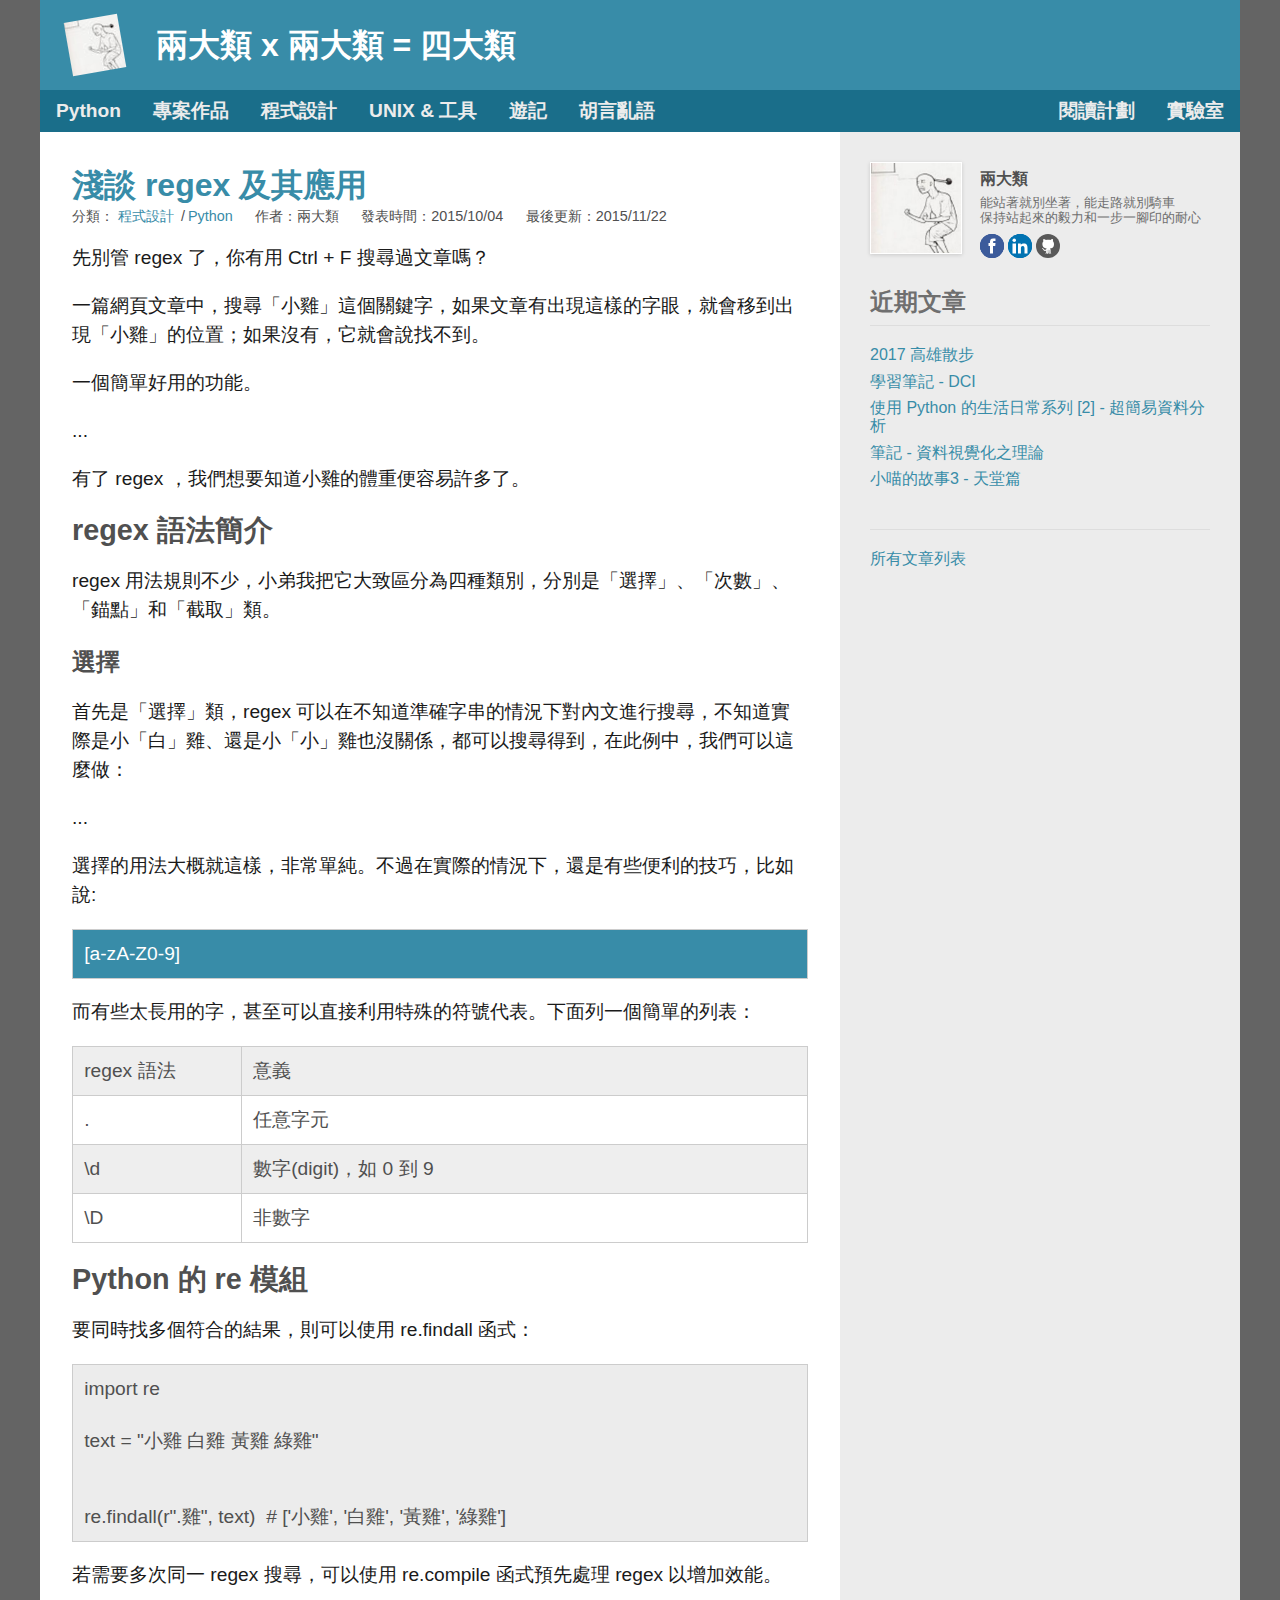
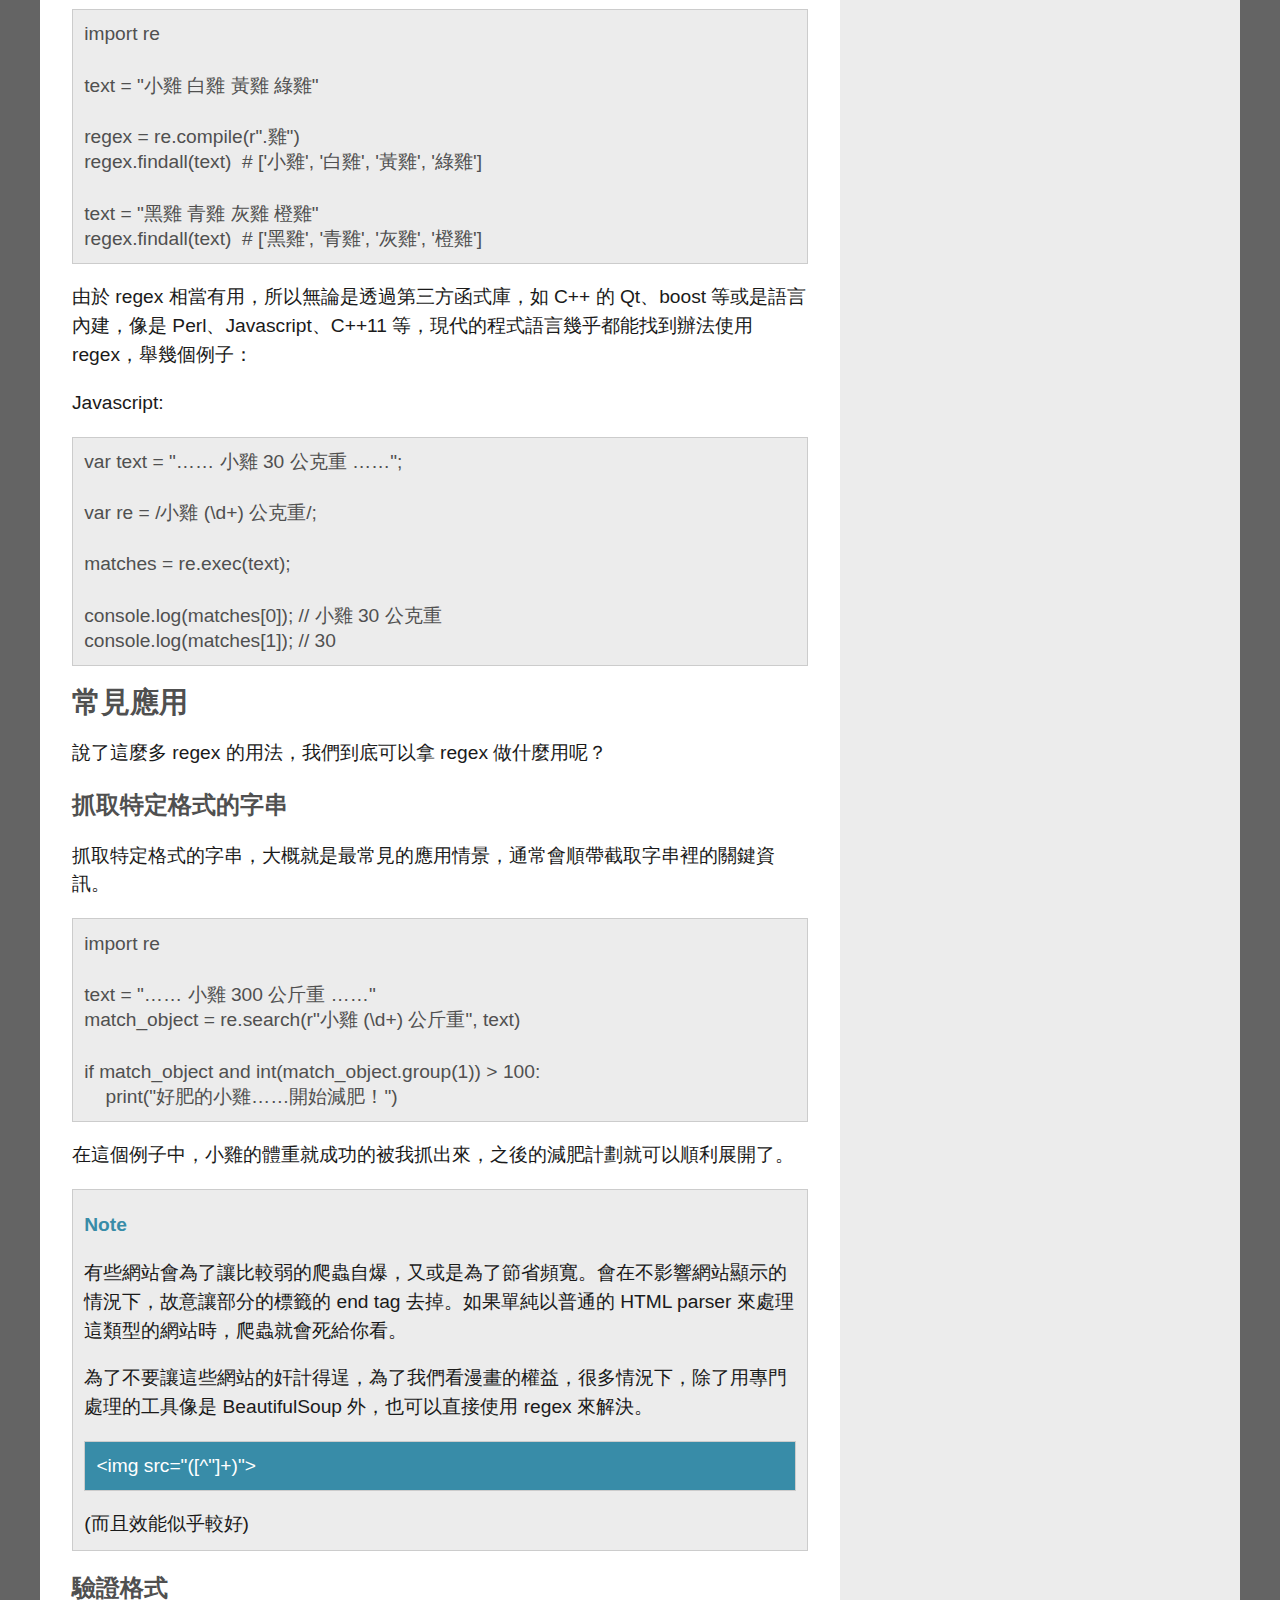
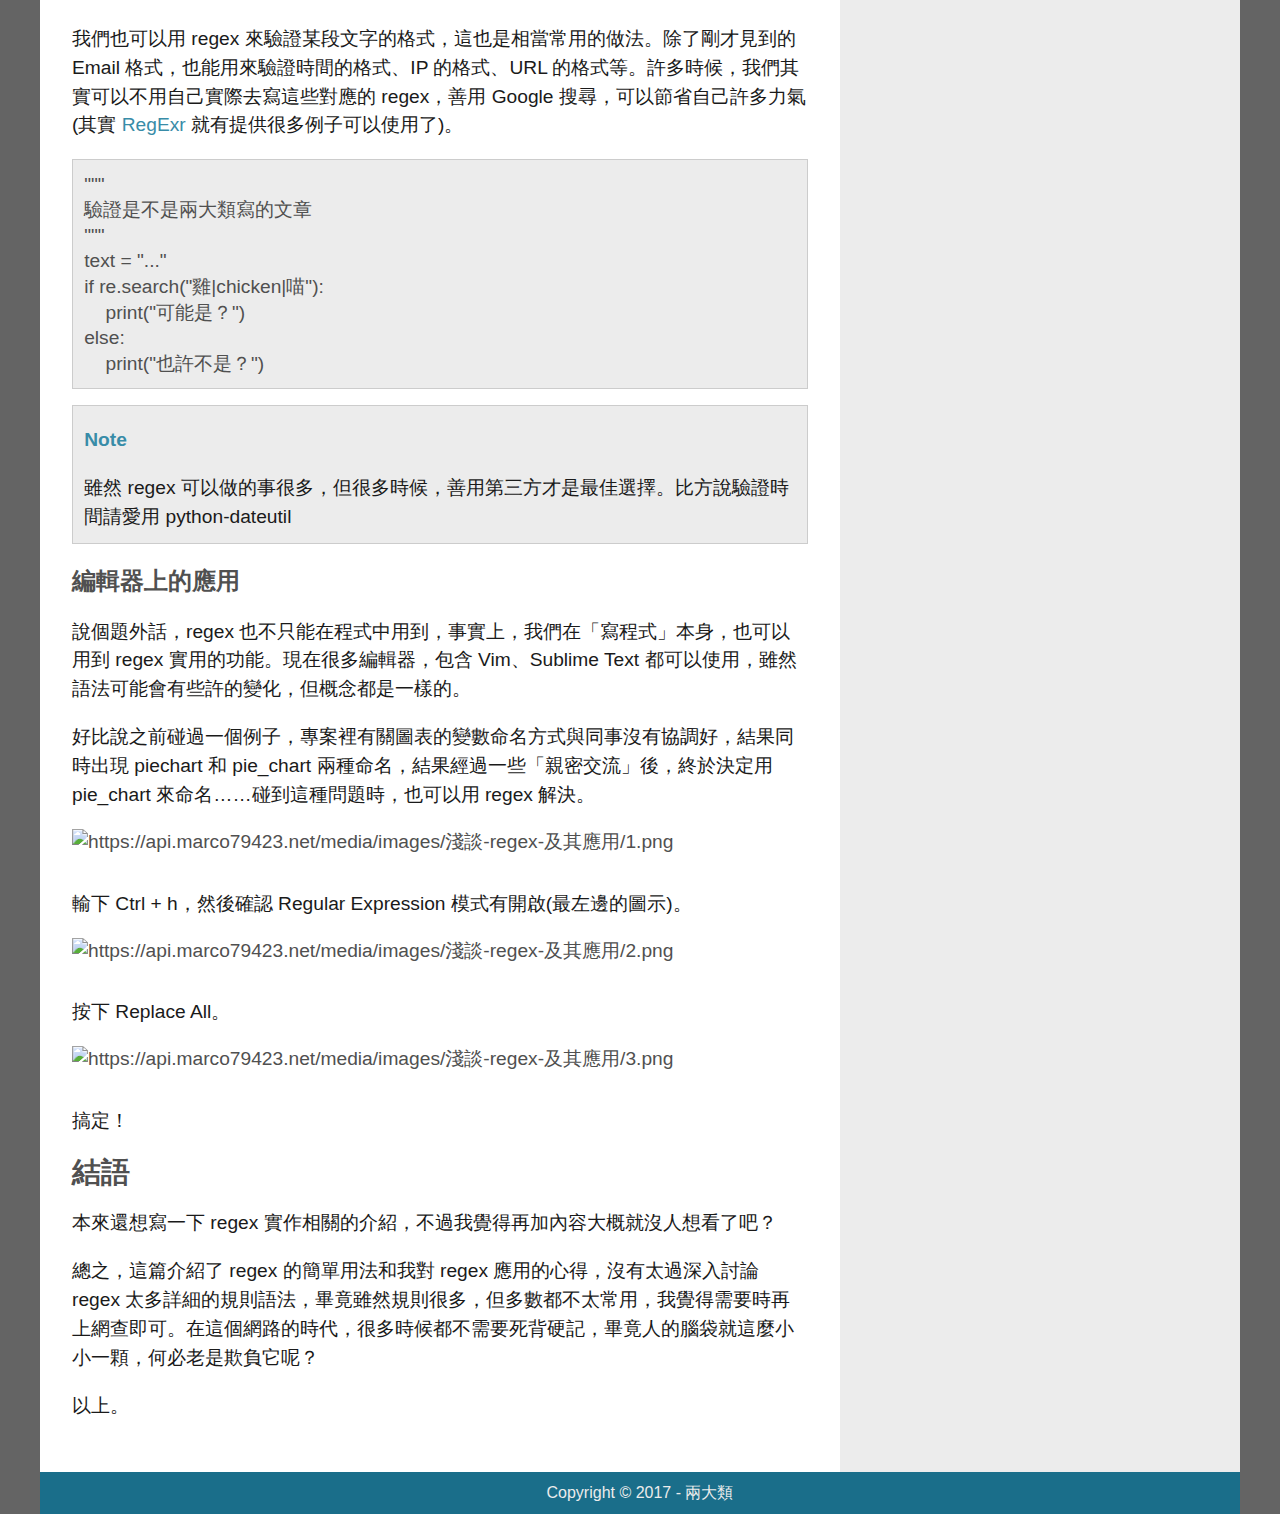
==== 文章列表/index2.html @ 4c3bfd54 "Added article detail page" ====
<!DOCTYPE html>
<html>
<head>
    <meta charset="UTF-8">
    <title>兩大類 x 兩大類 = 四大類</title>
    <link rel="stylesheet" href="stylesheets/normalize.css"/>
    <link rel="stylesheet/less" type="text/css" href="stylesheets/styles.less"/>
    <link rel="stylesheet/css" type="text/css" href="stylesheets/pygments.css"/>
    <script src="scripts/less.min.js"></script>
</head>
<body>
<div class="container">
    <header class="page-header">
        <h1 class="title">
            <a href="#"><img src="images/logo.png"/>兩大類 x 兩大類 = 四大類</a>
        </h1>
    </header>
    <nav class="page-nav">
        <div class="menu-container">
            <a class="menu-toggle" href="#">選單</a>
            <ul class="main-menu">
                <li><a href="#">Python</a></li>
                <li><a href="#">專案作品</a></li>
                <li><a href="#">程式設計</a></li>
                <li><a href="#">UNIX & 工具</a></li>
                <li><a href="#">遊記</a></li>
                <li><a href="#">胡言亂語</a></li>
            </ul>
            <ul class="extra-menu">
                <li><a href="#">閱讀計劃</a></li>
                <li><a href="#">實驗室</a></li>
            </ul>
        </div>
    </nav>
    <div class="page-main">
        <section class="article-detail">
            <article>
                <header>
                    <h1><a href="">淺談 regex 及其應用</a></h1>
                    <ul class="metadata">
                        <li>分類：
                            <ul class="categories">
                                <li><a href="#">程式設計</a></li>
                                <li><a href="#">Python</a></li>
                            </ul>
                        </li>
                        <li>作者：兩大類</li>
                        <li>發表時間：2015/10/04</li>
                        <li>最後更新：2015/11/22</li>
                    </ul>
                </header>
                <div class="content">
                    <p>先別管 regex 了，你有用 Ctrl + F 搜尋過文章嗎？</p>
                    <p>一篇網頁文章中，搜尋「小雞」這個關鍵字，如果文章有出現這樣的字眼，就會移到出現「小雞」的位置；如果沒有，它就會說找不到。</p>
                    <p>一個簡單好用的功能。</p>
                    <p>...</p>
                    <p>有了 regex ，我們想要知道小雞的體重便容易許多了。</p>
                    <div class="section"><h2>regex 語法簡介</h2>
                        <p>regex 用法規則不少，小弟我把它大致區分為四種類別，分別是「選擇」、「次數」、「錨點」和「截取」類。</p>
                        <div class="section"><h3>選擇</h3>
                            <p>首先是「選擇」類，regex 可以在不知道準確字串的情況下對內文進行搜尋，不知道實際是小「白」雞、還是小「小」雞也沒關係，都可以搜尋得到，在此例中，我們可以這麼做：</p>
                            <p>...</p>
                            <p>選擇的用法大概就這樣，非常單純。不過在實際的情況下，還是有些便利的技巧，比如說:</p>
                            <pre class="literal-block">[a-zA-Z0-9]</pre>
                            <p>而有些太長用的字，甚至可以直接利用特殊的符號代表。下面列一個簡單的列表：</p>
                            <table border="1" class="docutils">
                                <colgroup>
                                    <col width="23%">
                                    <col width="77%">
                                </colgroup>
                                <tbody valign="top">
                                <tr>
                                    <td>regex 語法</td>
                                    <td>意義</td>
                                </tr>
                                <tr>
                                    <td>.</td>
                                    <td>任意字元</td>
                                </tr>
                                <tr>
                                    <td>\d</td>
                                    <td>數字(digit)，如 0 到 9</td>
                                </tr>
                                <tr>
                                    <td>\D</td>
                                    <td>非數字</td>
                                </tr>
                                </tbody>
                            </table>
                        </div>
                    </div>
                    <div class="section" id="python-re"><h2>Python 的 re 模組</h2>
                        <p>要同時找多個符合的結果，則可以使用 re.findall 函式：</p>
                        <div class="highlight"><pre><span></span><span class="kn">import</span> <span
                                class="nn">re</span>

<span class="n">text</span> <span class="o">=</span> <span class="s2">"小雞 白雞 黃雞 綠雞"</span>


<span class="n">re</span><span class="o">.</span><span class="n">findall</span><span class="p">(</span><span class="sa">r</span><span
                                    class="s2">".雞"</span><span class="p">,</span> <span class="n">text</span><span
                                    class="p">)</span>  <span class="c1"># ['小雞', '白雞', '黃雞', '綠雞']</span>
</pre>
                        </div>
                        <p>若需要多次同一 regex 搜尋，可以使用 re.compile 函式預先處理 regex 以增加效能。</p>
                        <div class="highlight"><pre><span></span><span class="kn">import</span> <span
                                class="nn">re</span>

<span class="n">text</span> <span class="o">=</span> <span class="s2">"小雞 白雞 黃雞 綠雞"</span>

<span class="n">regex</span> <span class="o">=</span> <span class="n">re</span><span class="o">.</span><span class="n">compile</span><span
                                    class="p">(</span><span class="sa">r</span><span class="s2">".雞"</span><span
                                    class="p">)</span>
<span class="n">regex</span><span class="o">.</span><span class="n">findall</span><span class="p">(</span><span
                                    class="n">text</span><span class="p">)</span>  <span class="c1"># ['小雞', '白雞', '黃雞', '綠雞']</span>

<span class="n">text</span> <span class="o">=</span> <span class="s2">"黑雞 青雞 灰雞 橙雞"</span>
<span class="n">regex</span><span class="o">.</span><span class="n">findall</span><span class="p">(</span><span
                                    class="n">text</span><span class="p">)</span>  <span class="c1"># ['黑雞', '青雞', '灰雞', '橙雞']</span>
</pre>
                        </div>
                        <p>由於 regex 相當有用，所以無論是透過第三方函式庫，如 C++ 的 Qt、boost 等或是語言內建，像是 Perl、Javascript、C++11
                            等，現代的程式語言幾乎都能找到辦法使用 regex，舉幾個例子：</p>
                        <p>Javascript:</p>
                        <div class="highlight"><pre><span></span><span class="kd">var</span> <span
                                class="nx">text</span> <span class="o">=</span> <span
                                class="s2">"…… 小雞 30 公克重 ……"</span><span class="p">;</span>

<span class="kd">var</span> <span class="nx">re</span> <span class="o">=</span> <span
                                    class="sr">/小雞 (\d+) 公克重/</span><span class="p">;</span>

<span class="nx">matches</span> <span class="o">=</span> <span class="nx">re</span><span class="p">.</span><span
                                    class="nx">exec</span><span class="p">(</span><span class="nx">text</span><span
                                    class="p">);</span>

<span class="nx">console</span><span class="p">.</span><span class="nx">log</span><span class="p">(</span><span
                                    class="nx">matches</span><span class="p">[</span><span class="mi">0</span><span
                                    class="p">]);</span> <span class="c1">// 小雞 30 公克重</span>
<span class="nx">console</span><span class="p">.</span><span class="nx">log</span><span class="p">(</span><span
                                    class="nx">matches</span><span class="p">[</span><span class="mi">1</span><span
                                    class="p">]);</span> <span class="c1">// 30</span>
</pre>
                        </div>
                    </div>
                    <div class="section"><h2>常見應用</h2>
                        <p>說了這麼多 regex 的用法，我們到底可以拿 regex 做什麼用呢？</p>
                        <div class="section"><h3>抓取特定格式的字串</h3>
                            <p>抓取特定格式的字串，大概就是最常見的應用情景，通常會順帶截取字串裡的關鍵資訊。</p>
                            <div class="highlight"><pre><span></span><span class="kn">import</span> <span
                                    class="nn">re</span>

<span class="n">text</span> <span class="o">=</span> <span class="s2">"…… 小雞 300 公斤重 ……"</span>
<span class="n">match_object</span> <span class="o">=</span> <span class="n">re</span><span class="o">.</span><span
                                        class="n">search</span><span class="p">(</span><span class="sa">r</span><span
                                        class="s2">"小雞 (\d+) 公斤重"</span><span class="p">,</span> <span
                                        class="n">text</span><span class="p">)</span>

<span class="k">if</span> <span class="n">match_object</span> <span class="ow">and</span> <span
                                        class="nb">int</span><span class="p">(</span><span class="n">match_object</span><span
                                        class="o">.</span><span class="n">group</span><span class="p">(</span><span
                                        class="mi">1</span><span class="p">))</span> <span class="o">&gt;</span> <span
                                        class="mi">100</span><span class="p">:</span>
    <span class="k">print</span><span class="p">(</span><span class="s2">"好肥的小雞……開始減肥！"</span><span class="p">)</span>
</pre>
                            </div>
                            <p>在這個例子中，小雞的體重就成功的被我抓出來，之後的減肥計劃就可以順利展開了。</p>
                            <div class="note"><p class="first admonition-title">Note</p>
                                <p>有些網站會為了讓比較弱的爬蟲自爆，又或是為了節省頻寬。會在不影響網站顯示的情況下，故意讓部分的標籤的 end tag 去掉。如果單純以普通的 HTML parser
                                    來處理這類型的網站時，爬蟲就會死給你看。</p>
                                <p>為了不要讓這些網站的奸計得逞，為了我們看漫畫的權益，很多情況下，除了用專門處理的工具像是 BeautifulSoup 外，也可以直接使用 regex 來解決。</p>
                                <pre class="literal-block">&lt;img src="([^"]+)"&gt;
</pre>
                                <p class="last">(而且效能似乎較好)</p></div>
                        </div>
                        <div class="section"><h3>驗證格式</h3>
                            <p>我們也可以用 regex 來驗證某段文字的格式，這也是相當常用的做法。除了剛才見到的 Email 格式，也能用來驗證時間的格式、IP 的格式、URL
                                的格式等。許多時候，我們其實可以不用自己實際去寫這些對應的 regex，善用 Google 搜尋，可以節省自己許多力氣(其實 <a
                                        class="reference external" href="http://www.regexr.com/">RegExr</a>
                                就有提供很多例子可以使用了)。</p>
                            <div class="highlight"><pre><span></span><span class="sd">"""</span>
<span class="sd">驗證是不是兩大類寫的文章</span>
<span class="sd">"""</span>
<span class="n">text</span> <span class="o">=</span> <span class="s2">"..."</span>
<span class="k">if</span> <span class="n">re</span><span class="o">.</span><span class="n">search</span><span class="p">(</span><span
                                        class="s2">"雞|chicken|喵"</span><span class="p">):</span>
    <span class="k">print</span><span class="p">(</span><span class="s2">"可能是？"</span><span class="p">)</span>
<span class="k">else</span><span class="p">:</span>
    <span class="k">print</span><span class="p">(</span><span class="s2">"也許不是？"</span><span class="p">)</span>
</pre>
                            </div>
                            <div class="note"><p class="first admonition-title">Note</p>
                                <p class="last">雖然 regex 可以做的事很多，但很多時候，善用第三方才是最佳選擇。比方說驗證時間請愛用 python-dateutil</p></div>
                        </div>
                        <div class="section"><h3>編輯器上的應用</h3>
                            <p>說個題外話，regex 也不只能在程式中用到，事實上，我們在「寫程式」本身，也可以用到 regex 實用的功能。現在很多編輯器，包含 Vim、Sublime Text
                                都可以使用，雖然語法可能會有些許的變化，但概念都是一樣的。</p>
                            <p>好比說之前碰過一個例子，專案裡有關圖表的變數命名方式與同事沒有協調好，結果同時出現 piechart 和 pie_chart 兩種命名，結果經過一些「親密交流」後，終於決定用
                                pie_chart 來命名……碰到這種問題時，也可以用 regex 解決。</p> <img
                                    alt="https://api.marco79423.net/media/images/淺談-regex-及其應用/1.png"
                                    src="https://api.marco79423.net/media/images/淺談-regex-及其應用/1.png">
                            <p>輸下 Ctrl + h，然後確認 Regular Expression 模式有開啟(最左邊的圖示)。</p> <img
                                    alt="https://api.marco79423.net/media/images/淺談-regex-及其應用/2.png"
                                    src="https://api.marco79423.net/media/images/淺談-regex-及其應用/2.png">
                            <p>按下 Replace All。</p> <img
                                    alt="https://api.marco79423.net/media/images/淺談-regex-及其應用/3.png"
                                    src="https://api.marco79423.net/media/images/淺談-regex-及其應用/3.png">
                            <p>搞定！</p></div>
                    </div>
                    <div class="section"><h2>結語</h2>
                        <p>本來還想寫一下 regex 實作相關的介紹，不過我覺得再加內容大概就沒人想看了吧？</p>
                        <p>總之，這篇介紹了 regex 的簡單用法和我對 regex 應用的心得，沒有太過深入討論 regex
                            太多詳細的規則語法，畢竟雖然規則很多，但多數都不太常用，我覺得需要時再上網查即可。在這個網路的時代，很多時候都不需要死背硬記，畢竟人的腦袋就這麼小小一顆，何必老是欺負它呢？</p>
                        <p>以上。</p></div>
                </div>
            </article>
        </section>
        <aside class="aside">
            <section class="about-me">
                <img src="images/marco.jpg" alt="兩大類">
                <div class="profile">
                    <h3>兩大類</h3>
                    <div class="motto">
                        <div>能站著就別坐著，能走路就別騎車</div>
                        <div>保持站起來的毅力和一步一腳印的耐心</div>
                    </div>
                    <ul class="contact">
                        <li><a class="i-facebook" href="#">facebook</a></li>
                        <li><a class="i-linkedin" href="#">GitHub</a></li>
                        <li><a class="i-github" href="#">LinkedIn</a></li>
                    </ul>
                </div>
            </section>
            <section class="recent-articles">
                <h2>近期文章</h2>
                <ul>
                    <li><a href="#">2017 高雄散步</a></li>
                    <li><a href="#">學習筆記 - DCI</a></li>
                    <li><a href="#">使用 Python 的生活日常系列 [2] - 超簡易資料分析</a></li>
                    <li><a href="#">筆記 - 資料視覺化之理論</a></li>
                    <li><a href="#">小喵的故事3 - 天堂篇</a></li>
                </ul>
            </section>
            <section class="additional-links">
                <h2></h2>
                <ul>
                    <li><a href="#">所有文章列表</a></li>
                </ul>
            </section>
        </aside>
    </div>
    <footer class="page-footer">
        <div class="copyright">Copyright © 2017 - 兩大類</div>
    </footer>
</div>
</body>
</html>
---- 文章列表/stylesheets/pygments.css ----
/*Syntax highlighting for pygments*/
.highlight .hll {
  background-color: #ffffcc
}

.highlight .c {
  color: #60a0b0;
  font-style: italic
}

/* Comment */
.highlight .err {
  border: 1px solid #FF0000
}

/* Error */
.highlight .k {
  color: #007020;
  font-weight: bold
}

/* Keyword */
.highlight .o {
  color: #666666
}

/* Operator */
.highlight .cm {
  color: #60a0b0;
  font-style: italic
}

/* Comment.Multiline */
.highlight .cp {
  color: #007020
}

/* Comment.Preproc */
.highlight .c1 {
  color: #60a0b0;
  font-style: italic
}

/* Comment.Single */
.highlight .cs {
  color: #60a0b0;
  background-color: #fff0f0
}

/* Comment.Special */
.highlight .gd {
  color: #A00000
}

/* Generic.Deleted */
.highlight .ge {
  font-style: italic
}

/* Generic.Emph */
.highlight .gr {
  color: #FF0000
}

/* Generic.Error */
.highlight .gh {
  color: #000080;
  font-weight: bold
}

/* Generic.Heading */
.highlight .gi {
  color: #00A000
}

/* Generic.Inserted */
.highlight .go {
  color: #808080
}

/* Generic.Output */
.highlight .gp {
  color: #c65d09;
  font-weight: bold
}

/* Generic.Prompt */
.highlight .gs {
  font-weight: bold
}

/* Generic.Strong */
.highlight .gu {
  color: #800080;
  font-weight: bold
}

/* Generic.Subheading */
.highlight .gt {
  color: #0040D0
}

/* Generic.Traceback */
.highlight .kc {
  color: #007020;
  font-weight: bold
}

/* Keyword.Constant */
.highlight .kd {
  color: #007020;
  font-weight: bold
}

/* Keyword.Declaration */
.highlight .kn {
  color: #007020;
  font-weight: bold
}

/* Keyword.Namespace */
.highlight .kp {
  color: #007020
}

/* Keyword.Pseudo */
.highlight .kr {
  color: #007020;
  font-weight: bold
}

/* Keyword.Reserved */
.highlight .kt {
  color: #902000
}

/* Keyword.Type */
.highlight .m {
  color: #40a070
}

/* Literal.Number */
.highlight .s {
  color: #4070a0
}

/* Literal.String */
.highlight .na {
  color: #4070a0
}

/* Name.Attribute */
.highlight .nb {
  color: #007020
}

/* Name.Builtin */
.highlight .nc {
  color: #0e84b5;
  font-weight: bold
}

/* Name.Class */
.highlight .no {
  color: #60add5
}

/* Name.Constant */
.highlight .nd {
  color: #555555;
  font-weight: bold
}

/* Name.Decorator */
.highlight .ni {
  color: #d55537;
  font-weight: bold
}

/* Name.Entity */
.highlight .ne {
  color: #007020
}

/* Name.Exception */
.highlight .nf {
  color: #06287e
}

/* Name.Function */
.highlight .nl {
  color: #002070;
  font-weight: bold
}

/* Name.Label */
.highlight .nn {
  color: #0e84b5;
  font-weight: bold
}

/* Name.Namespace */
.highlight .nt {
  color: #062873;
  font-weight: bold
}

/* Name.Tag */
.highlight .nv {
  color: #bb60d5
}

/* Name.Variable */
.highlight .ow {
  color: #007020;
  font-weight: bold
}

/* Operator.Word */
.highlight .w {
  color: #bbbbbb
}

/* Text.Whitespace */
.highlight .mf {
  color: #40a070
}

/* Literal.Number.Float */
.highlight .mh {
  color: #40a070
}

/* Literal.Number.Hex */
.highlight .mi {
  color: #40a070
}

/* Literal.Number.Integer */
.highlight .mo {
  color: #40a070
}

/* Literal.Number.Oct */
.highlight .sb {
  color: #4070a0
}

/* Literal.String.Backtick */
.highlight .sc {
  color: #4070a0
}

/* Literal.String.Char */
.highlight .sd {
  color: #4070a0;
  font-style: italic
}

/* Literal.String.Doc */
.highlight .s2 {
  color: #4070a0
}

/* Literal.String.Double */
.highlight .se {
  color: #4070a0;
  font-weight: bold
}

/* Literal.String.Escape */
.highlight .sh {
  color: #4070a0
}

/* Literal.String.Heredoc */
.highlight .si {
  color: #70a0d0;
  font-style: italic
}

/* Literal.String.Interpol */
.highlight .sx {
  color: #c65d09
}

/* Literal.String.Other */
.highlight .sr {
  color: #235388
}

/* Literal.String.Regex */
.highlight .s1 {
  color: #4070a0
}

/* Literal.String.Single */
.highlight .ss {
  color: #517918
}

/* Literal.String.Symbol */
.highlight .bp {
  color: #007020
}

/* Name.Builtin.Pseudo */
.highlight .vc {
  color: #bb60d5
}

/* Name.Variable.Class */
.highlight .vg {
  color: #bb60d5
}

/* Name.Variable.Global */
.highlight .vi {
  color: #bb60d5
}

/* Name.Variable.Instance */
.highlight .il {
  color: #40a070
}

/* Literal.Number.Integer.Long */
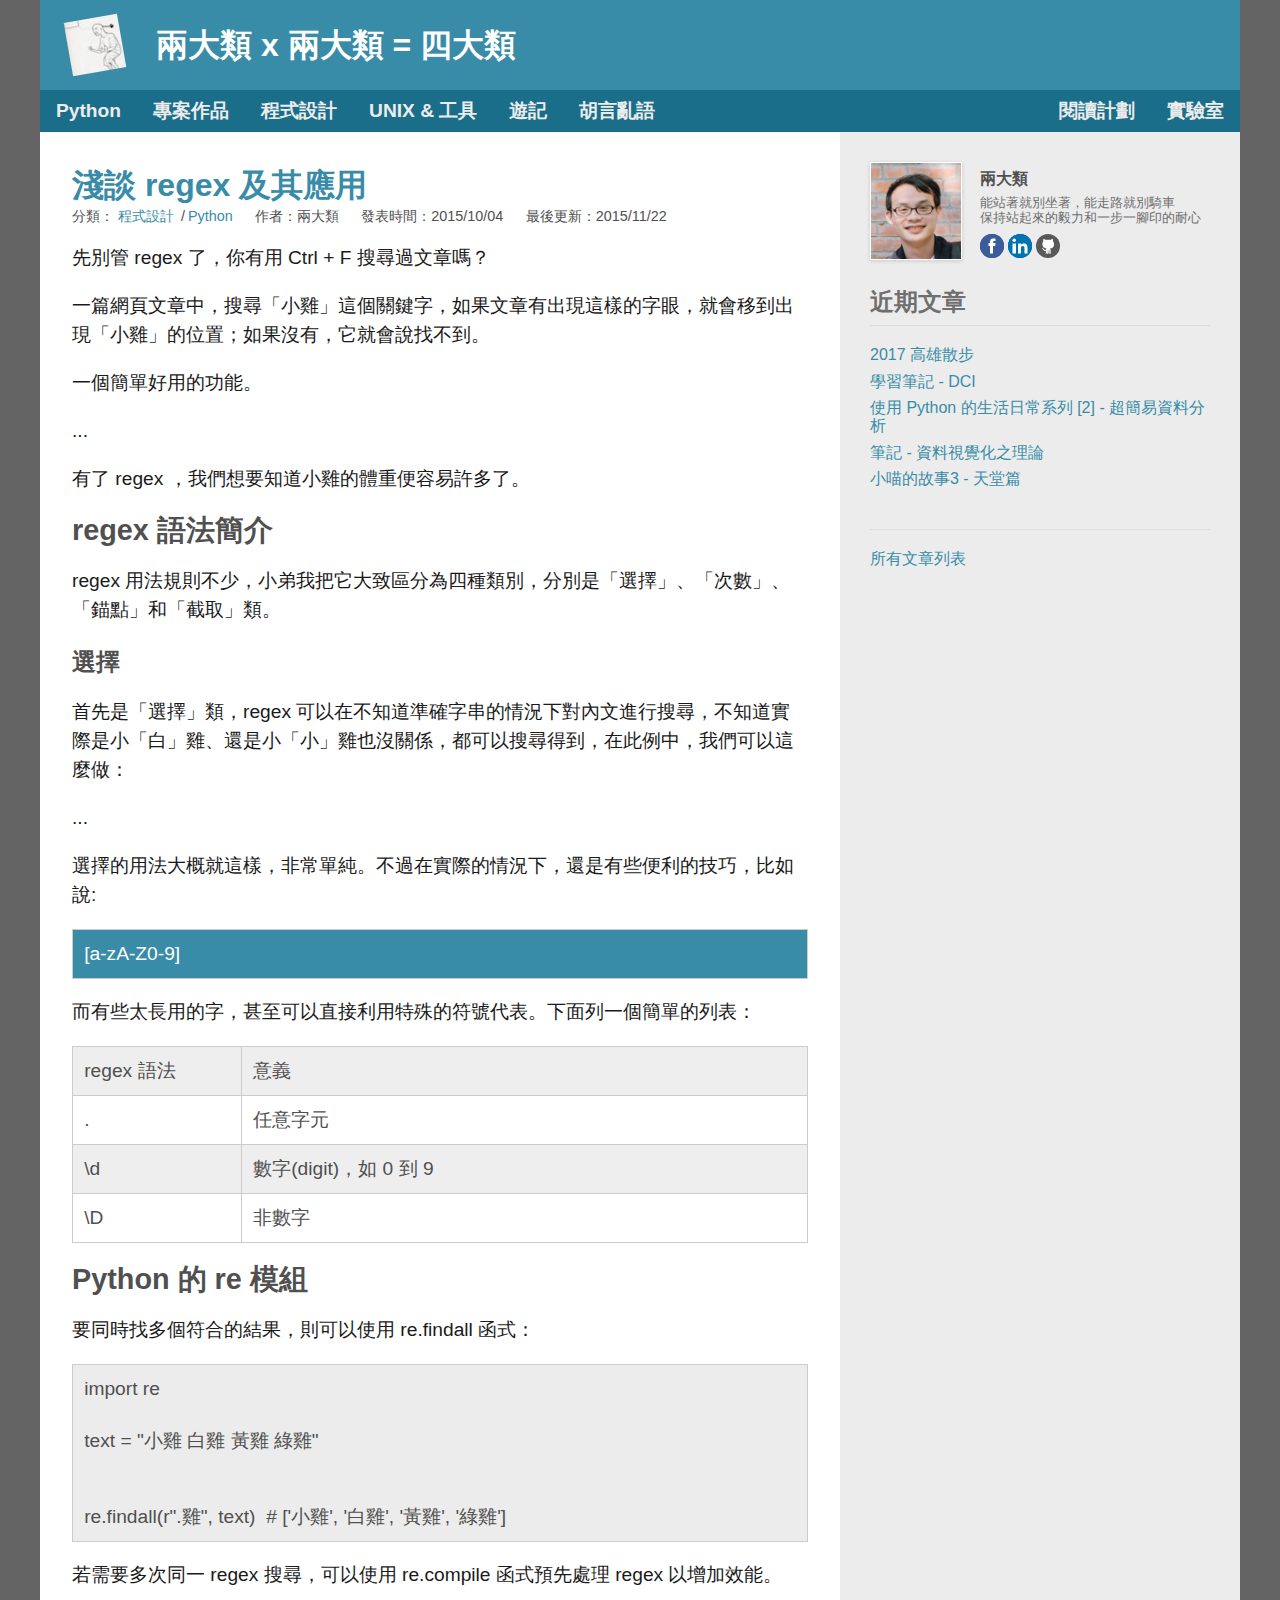
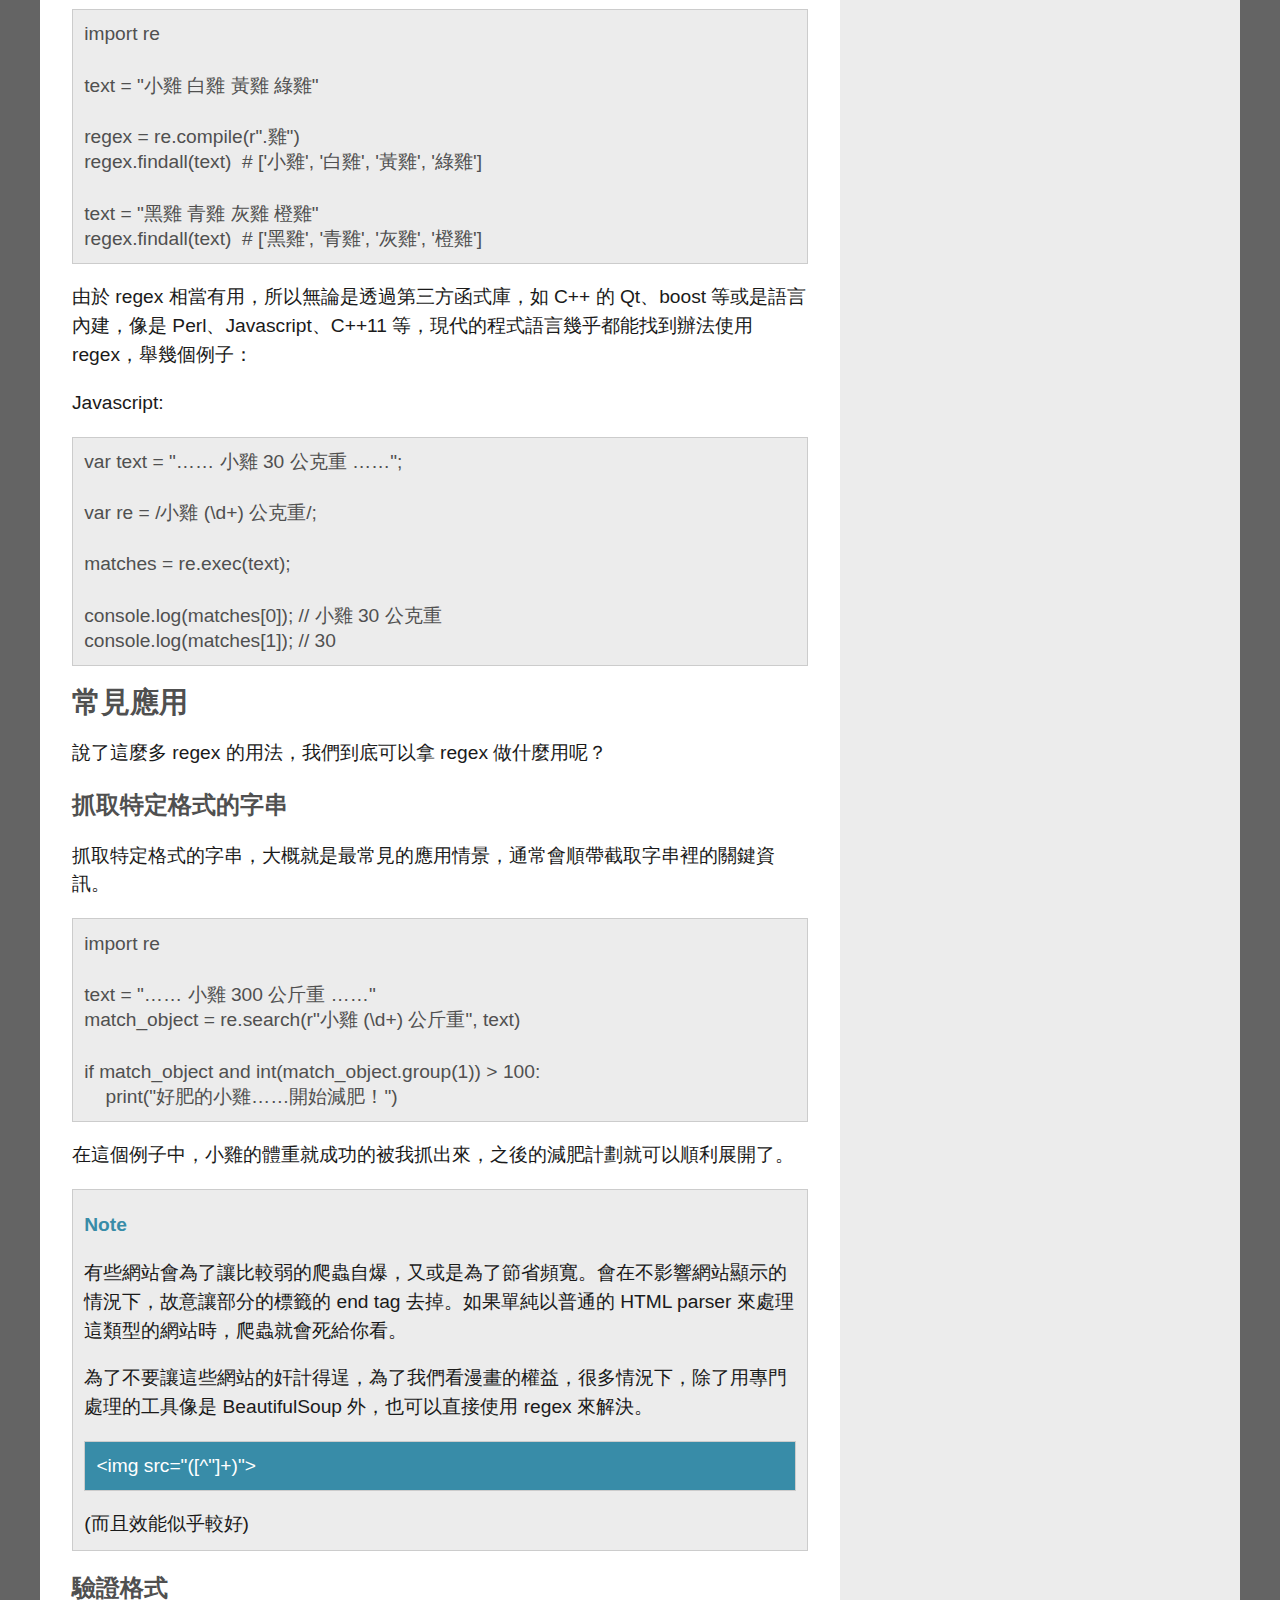
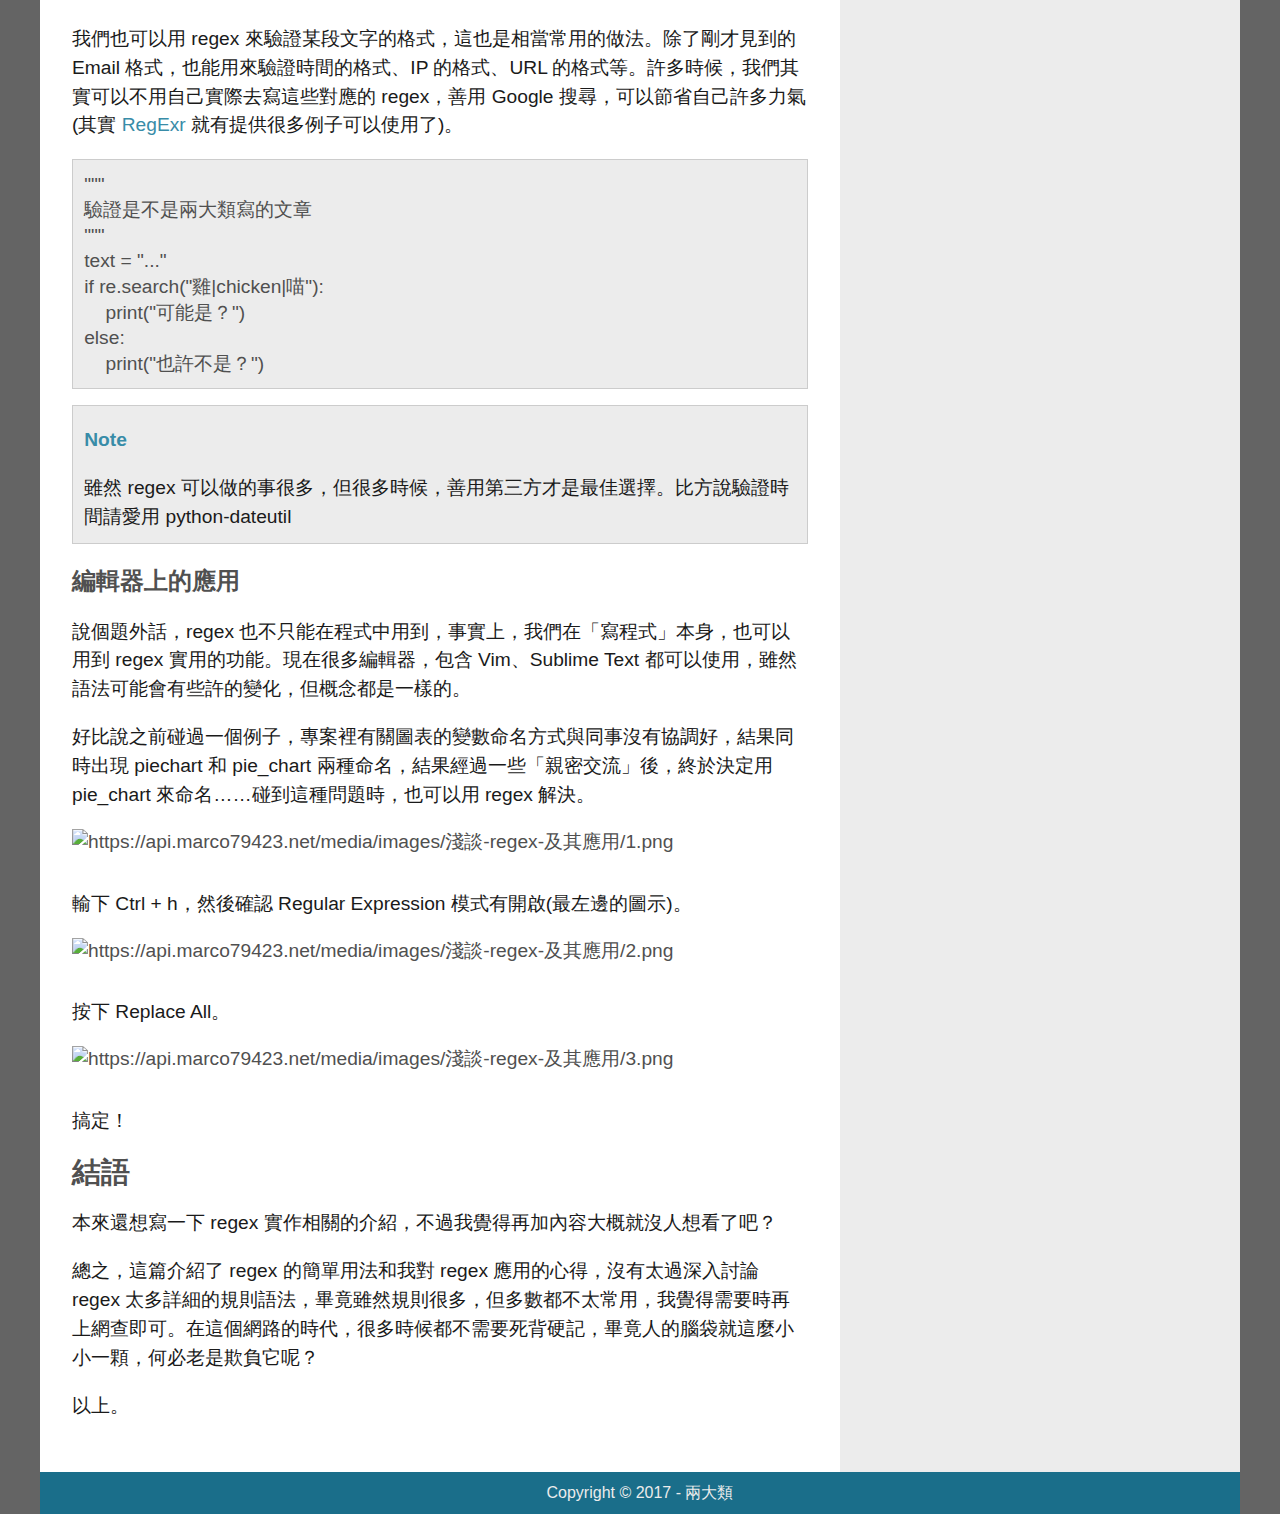
==== commit 3f61d682: "Added marco2.jpg" ====
--- a/文章列表/index2.html
+++ b/文章列表/index2.html
@@ -216,7 +216,7 @@
         </section>
         <aside class="aside">
             <section class="about-me">
-                <img src="images/marco.jpg" alt="兩大類">
+                <img src="images/marco2.jpg" alt="兩大類">
                 <div class="profile">
                     <h3>兩大類</h3>
                     <div class="motto">
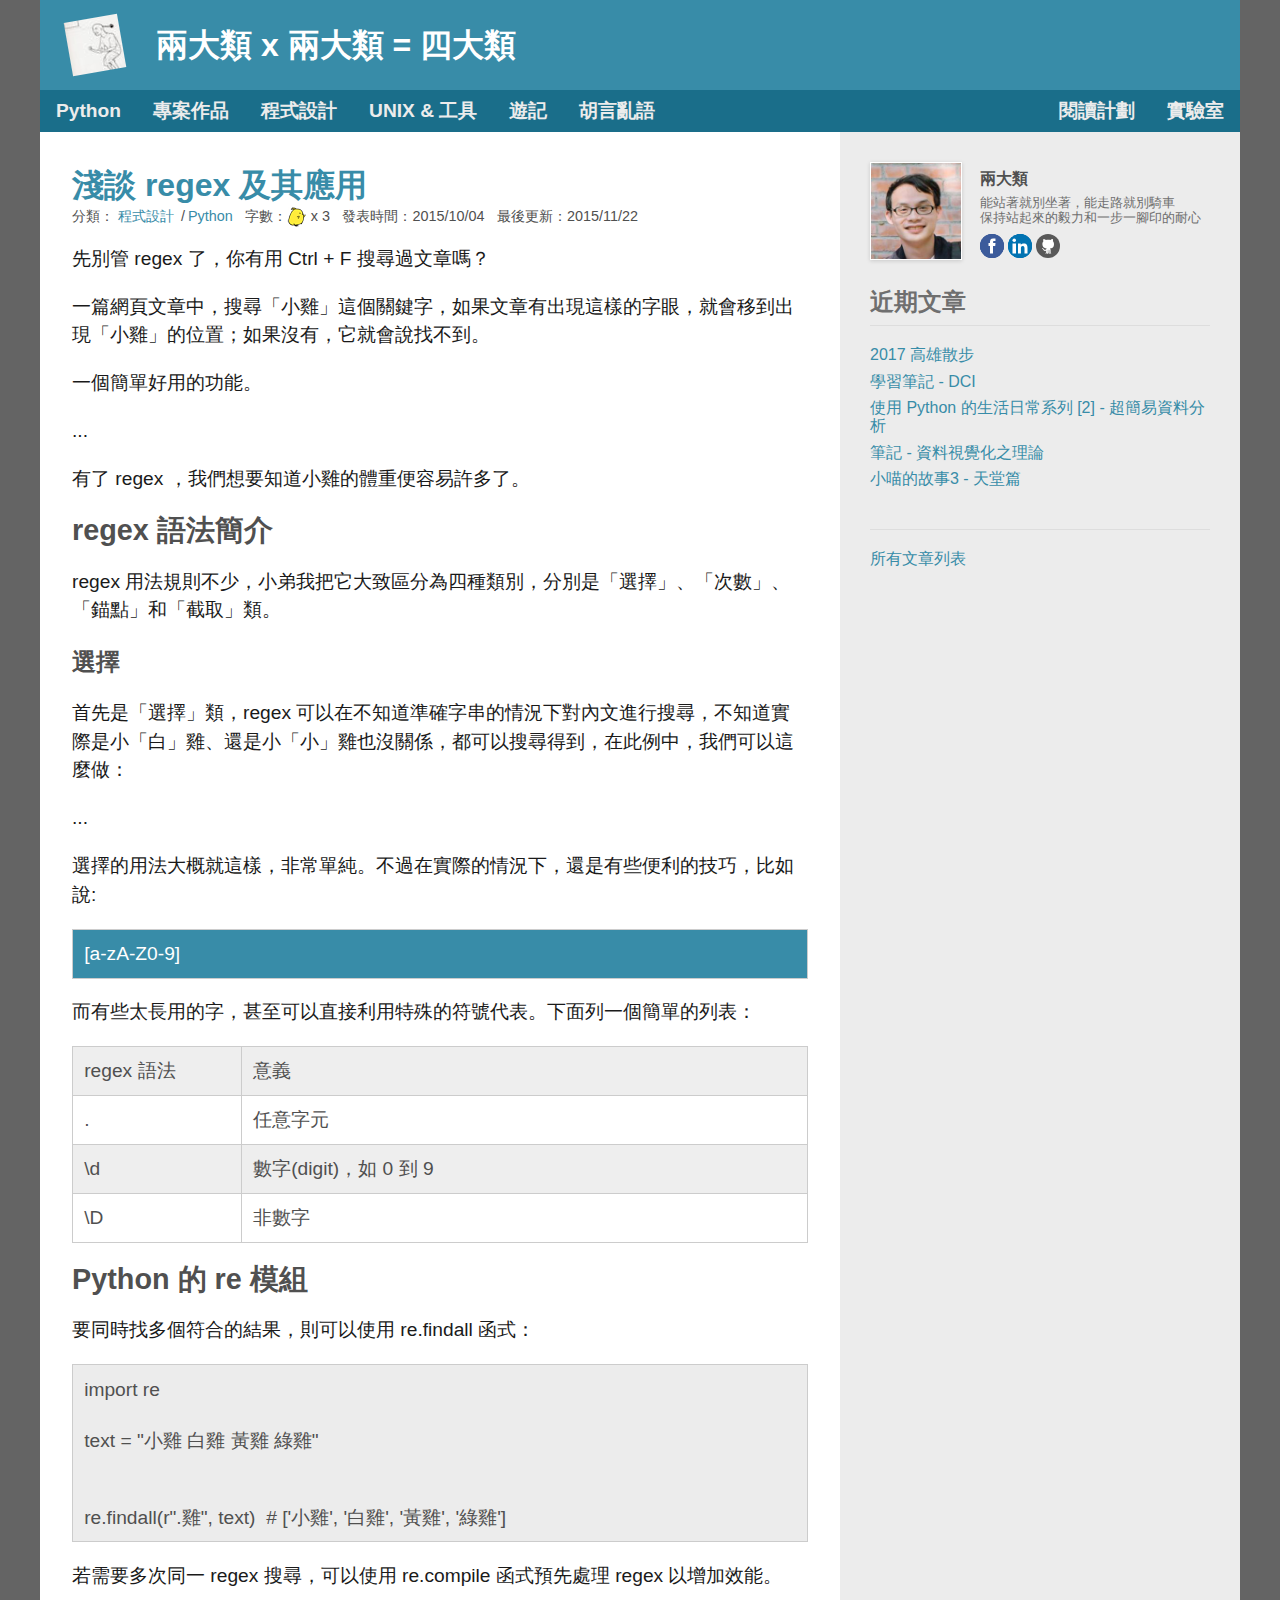
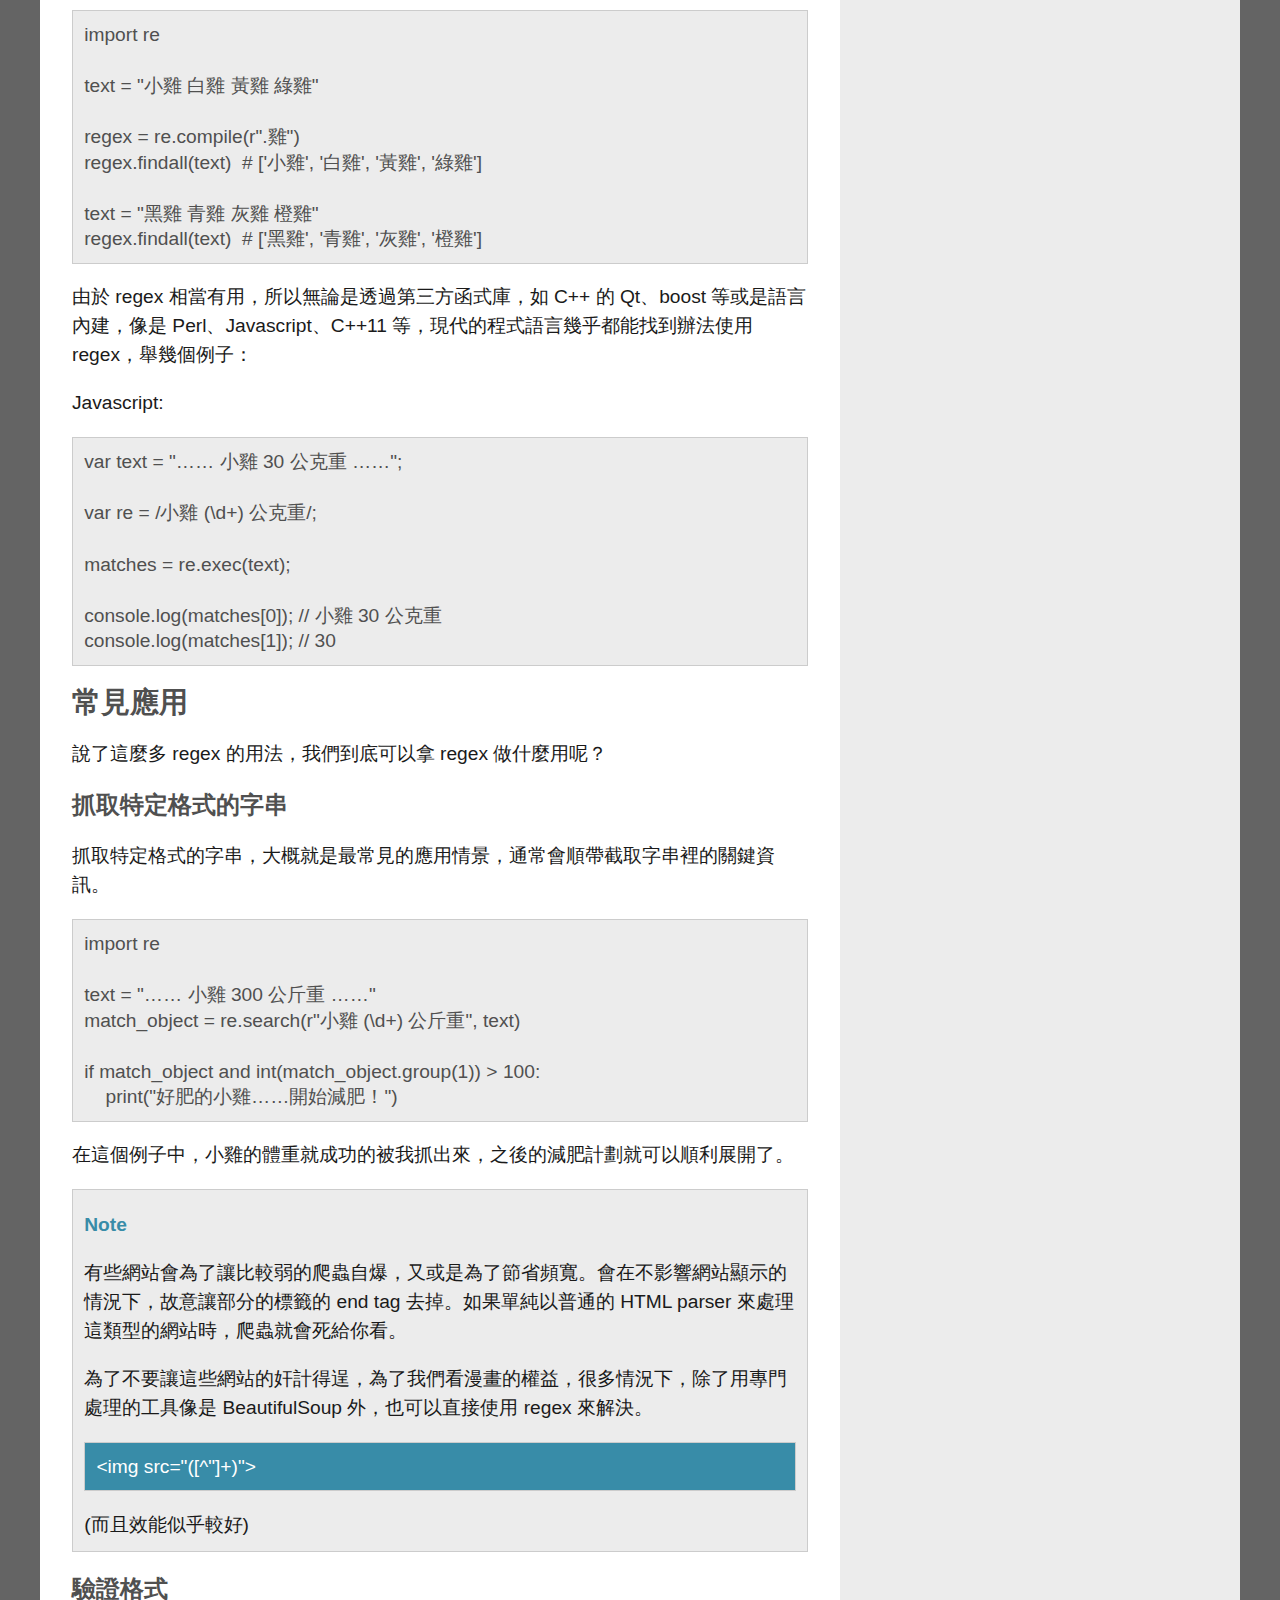
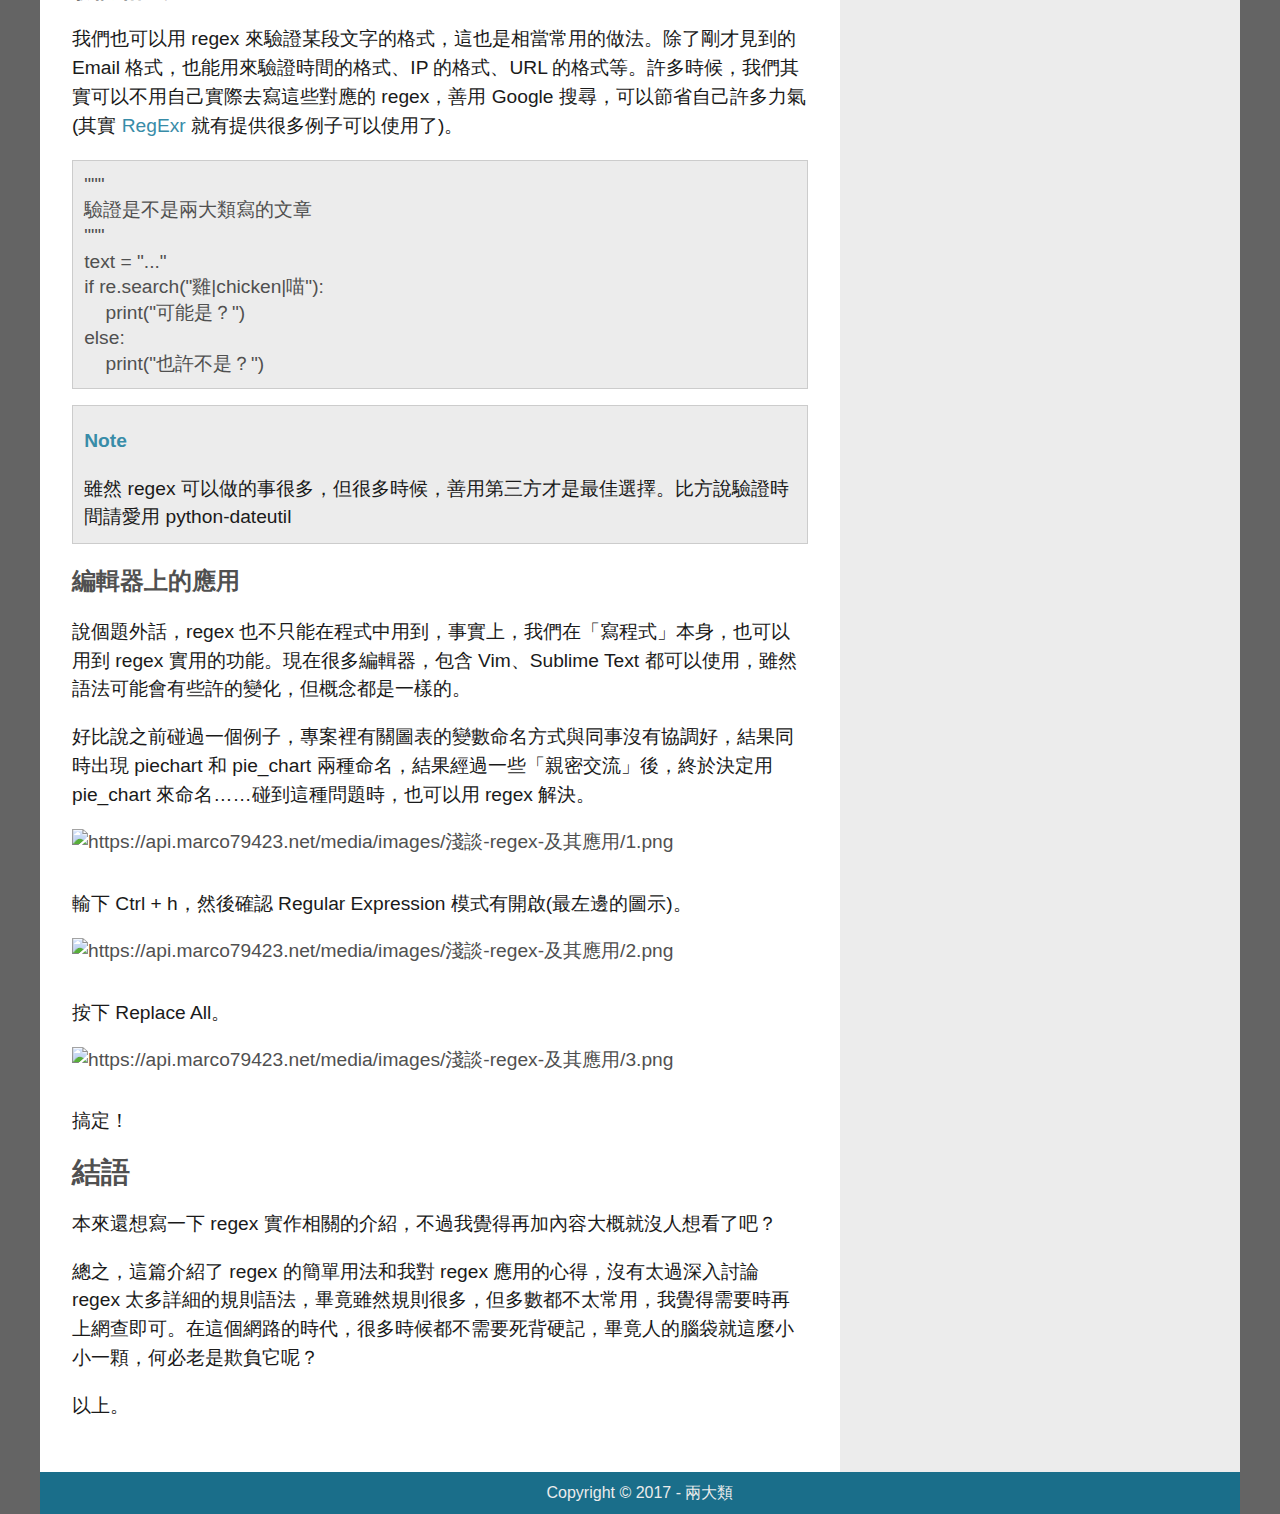
==== commit 771cd0ca: "Add chicken counter" ====
--- a/文章列表/index2.html
+++ b/文章列表/index2.html
@@ -44,7 +44,7 @@
                                 <li><a href="#">Python</a></li>
                             </ul>
                         </li>
-                        <li>作者：兩大類</li>
+                        <li>字數：<img class="chicken" src="./images/chicken.png" alt='雞'/> x 3</li>
                         <li>發表時間：2015/10/04</li>
                         <li>最後更新：2015/11/22</li>
                     </ul>
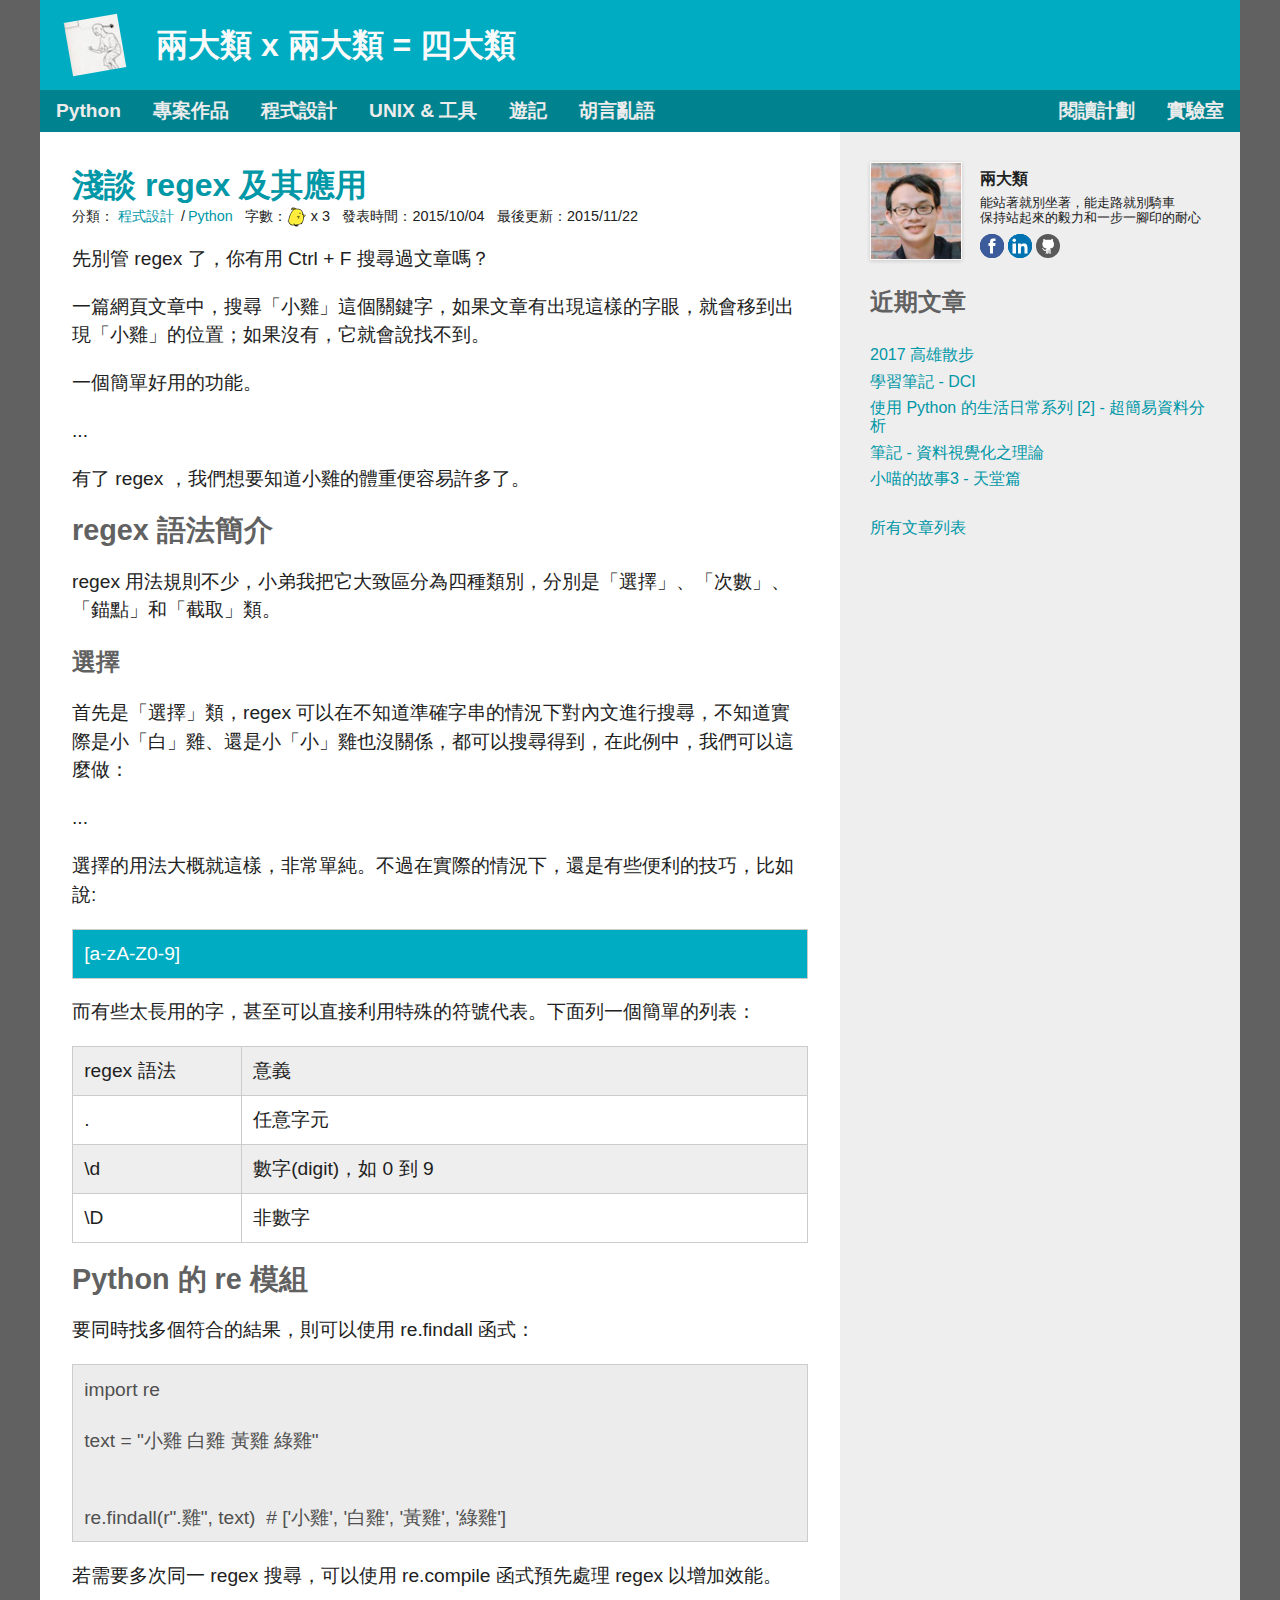
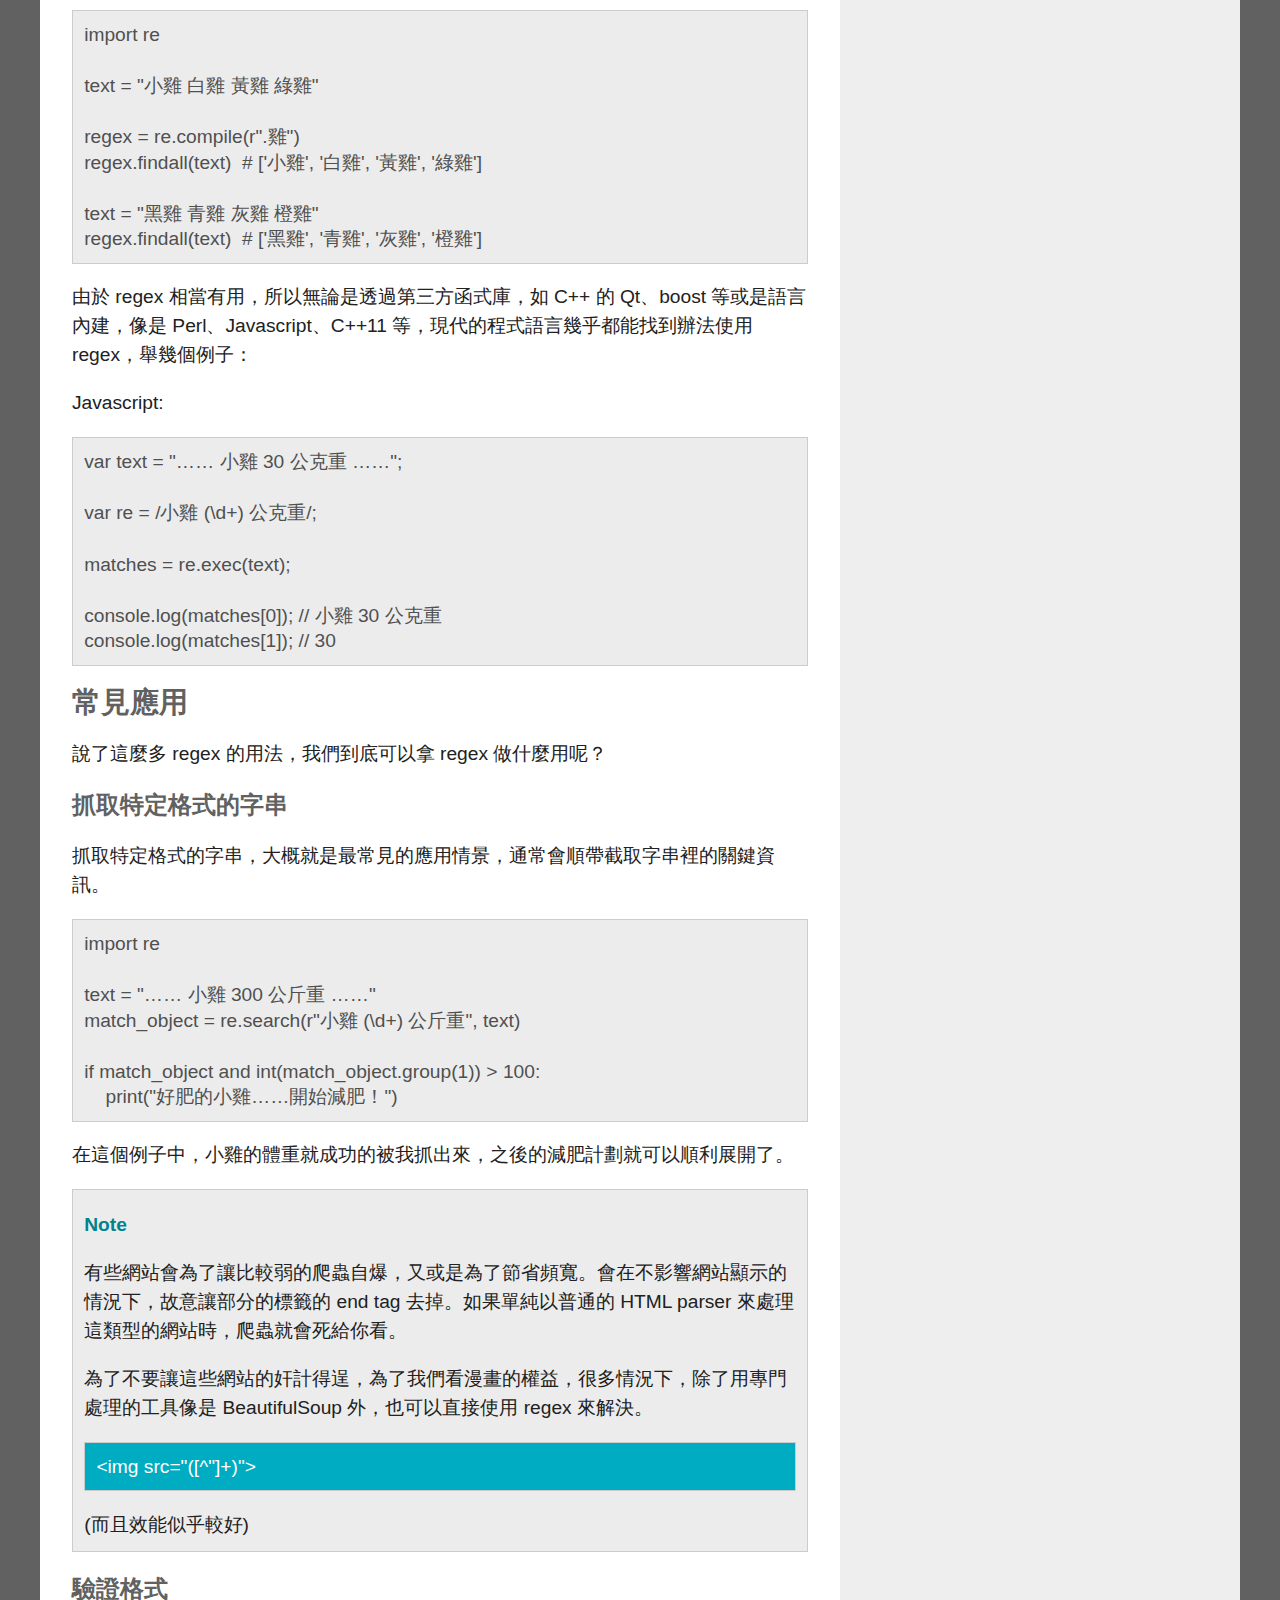
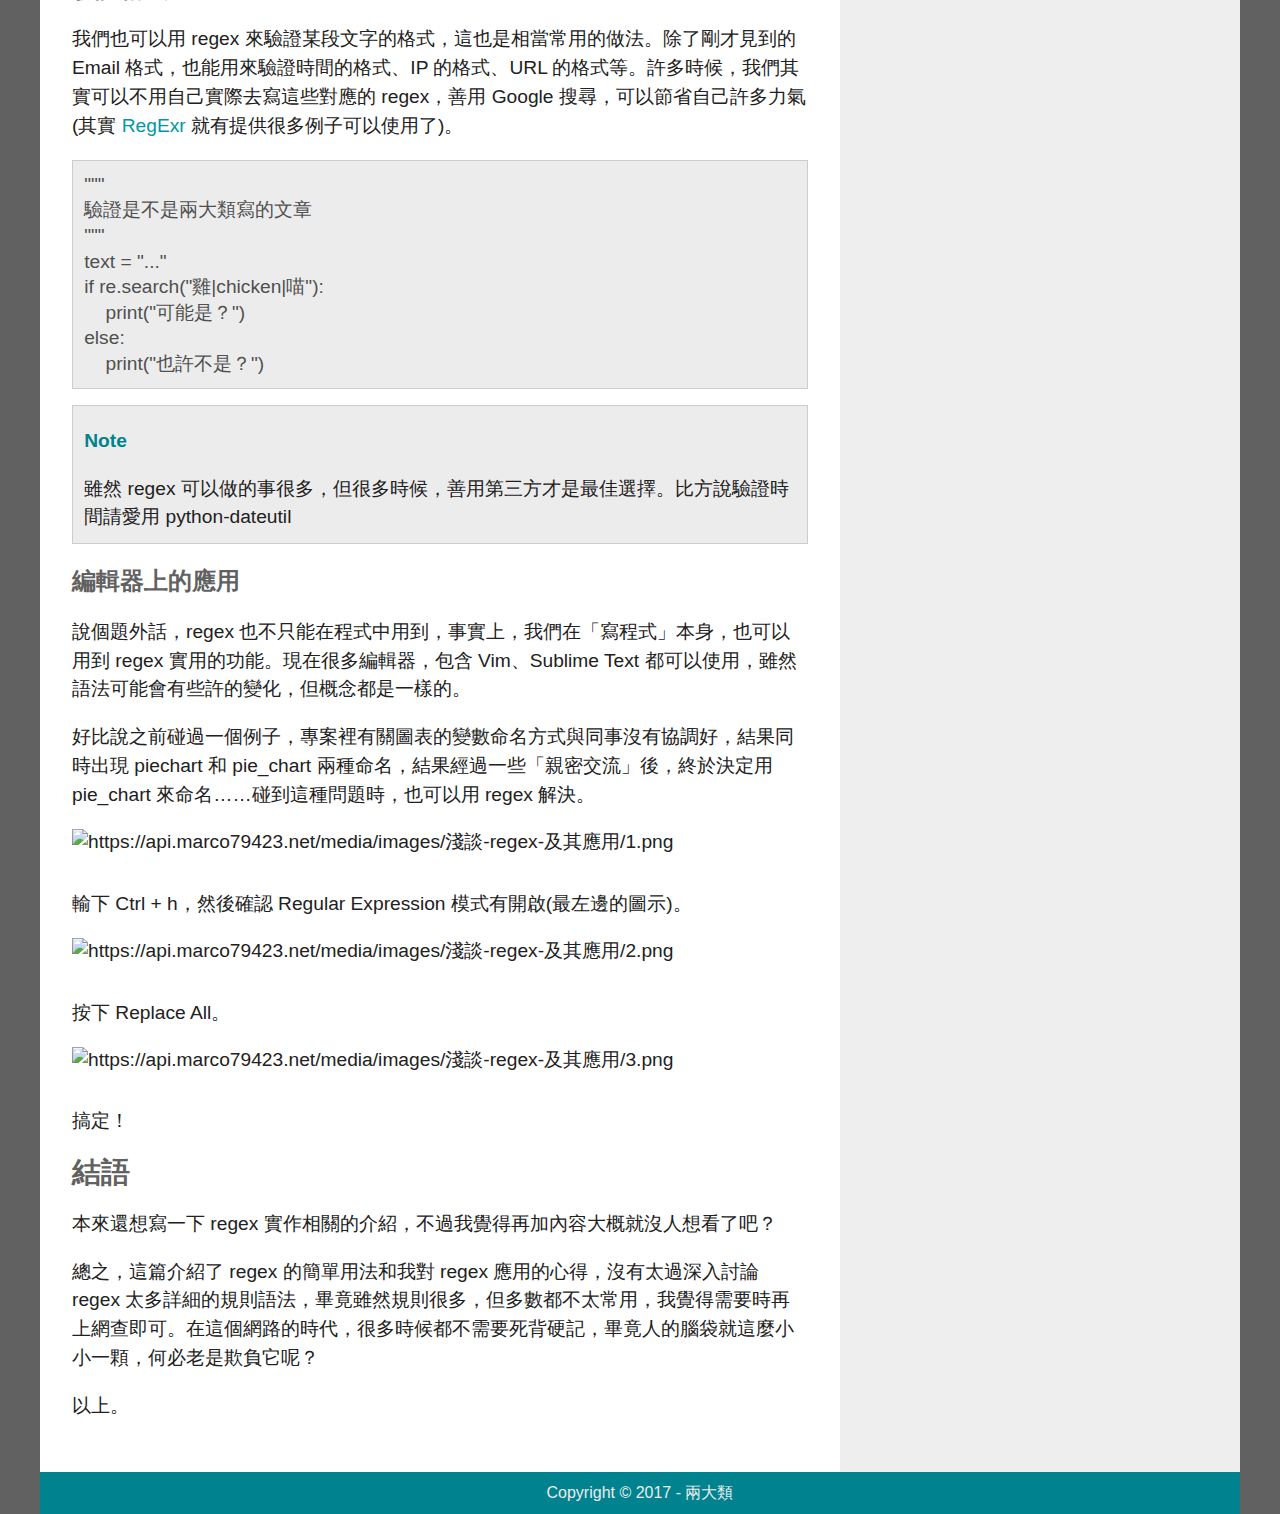
==== commit 1b3570a8: "Adjust colors" ====
--- a/文章列表/index2.html
+++ b/文章列表/index2.html
@@ -44,7 +44,7 @@
                                 <li><a href="#">Python</a></li>
                             </ul>
                         </li>
-                        <li>字數：<img class="chicken" src="./images/chicken.png" alt='雞'/> x 3</li>
+                        <li>字數：<span class="tip" data-tooltip="計算文長的常見計量單位，原則上數字越大通常代表文章越長"><img class="chicken" src="./images/chicken.png" alt='雞'/> x 3</span></li>
                         <li>發表時間：2015/10/04</li>
                         <li>最後更新：2015/11/22</li>
                     </ul>
@@ -216,7 +216,7 @@
         </section>
         <aside class="aside">
             <section class="about-me">
-                <img src="images/marco2.jpg" alt="兩大類">
+                <img src="images/marco2.jpg" alt="兩大類" />
                 <div class="profile">
                     <h3>兩大類</h3>
                     <div class="motto">
@@ -241,7 +241,6 @@
                 </ul>
             </section>
             <section class="additional-links">
-                <h2></h2>
                 <ul>
                     <li><a href="#">所有文章列表</a></li>
                 </ul>
